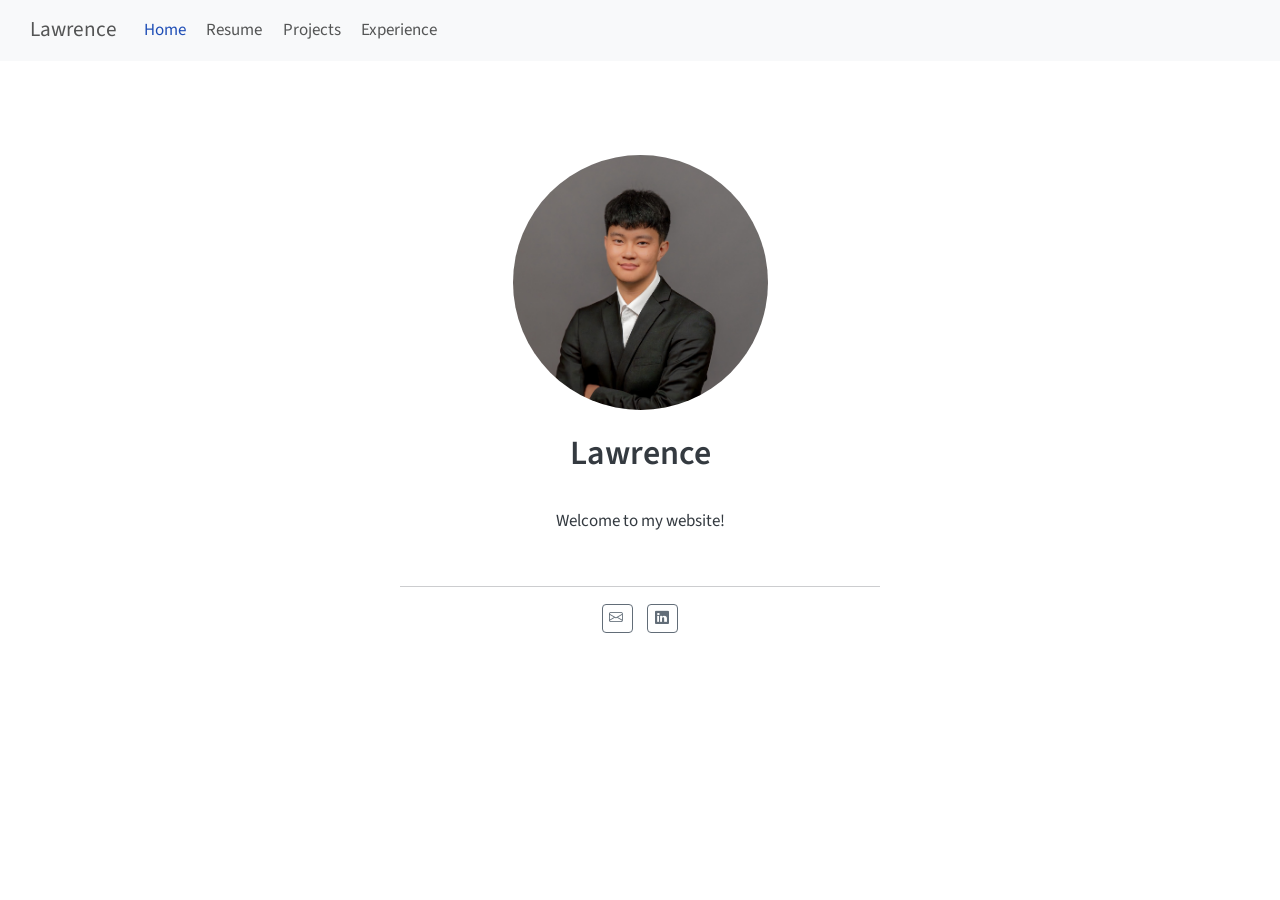
==== docs/index.html @ a6dd039b "Initial website" ====
<!DOCTYPE html>
<html xmlns="http://www.w3.org/1999/xhtml" lang="en" xml:lang="en"><head>

<meta charset="utf-8">
<meta name="generator" content="quarto-1.9.13">

<meta name="viewport" content="width=device-width, initial-scale=1.0, user-scalable=yes">


<title>Lawrence</title>
<style>
code{white-space: pre-wrap;}
span.smallcaps{font-variant: small-caps;}
div.columns{display: flex; gap: min(4vw, 1.5em);}
div.column{flex: auto; overflow-x: auto;}
div.hanging-indent{margin-left: 1.5em; text-indent: -1.5em;}
ul.task-list{list-style: none;}
ul.task-list li input[type="checkbox"] {
  width: 0.8em;
  margin: 0 0.8em 0.2em -1em; /* quarto-specific, see https://github.com/quarto-dev/quarto-cli/issues/4556 */ 
  vertical-align: middle;
}
</style>


<script src="site_libs/quarto-nav/quarto-nav.js"></script>
<script src="site_libs/quarto-nav/headroom.min.js"></script>
<script src="site_libs/clipboard/clipboard.min.js"></script>
<script src="site_libs/quarto-search/autocomplete.umd.js"></script>
<script src="site_libs/quarto-search/fuse.min.js"></script>
<script src="site_libs/quarto-search/quarto-search.js"></script>
<meta name="quarto:offset" content="./">
<script src="site_libs/quarto-html/quarto.js" type="module"></script>
<script src="site_libs/quarto-html/tabsets/tabsets.js" type="module"></script>
<script src="site_libs/quarto-html/axe/axe-check.js" type="module"></script>
<script src="site_libs/quarto-html/popper.min.js"></script>
<script src="site_libs/quarto-html/tippy.umd.min.js"></script>
<link href="site_libs/quarto-html/tippy.css" rel="stylesheet">
<link href="site_libs/quarto-html/quarto-syntax-highlighting-ac077c1e730dfeb5e42400639d17284e.css" rel="stylesheet" id="quarto-text-highlighting-styles">
<script src="site_libs/bootstrap/bootstrap.min.js"></script>
<link href="site_libs/bootstrap/bootstrap-icons.css" rel="stylesheet">
<link href="site_libs/bootstrap/bootstrap-89ba6b723c0026cab07b5b492f14f291.min.css" rel="stylesheet" append-hash="true" id="quarto-bootstrap" data-mode="light">
<script id="quarto-search-options" type="application/json">{
  "location": "navbar",
  "copy-button": false,
  "collapse-after": 3,
  "panel-placement": "end",
  "type": "overlay",
  "limit": 50,
  "keyboard-shortcut": [
    "f",
    "/",
    "s"
  ],
  "show-item-context": false,
  "language": {
    "search-no-results-text": "No results",
    "search-matching-documents-text": "matching documents",
    "search-copy-link-title": "Copy link to search",
    "search-hide-matches-text": "Hide additional matches",
    "search-more-match-text": "more match in this document",
    "search-more-matches-text": "more matches in this document",
    "search-clear-button-title": "Clear",
    "search-text-placeholder": "",
    "search-detached-cancel-button-title": "Cancel",
    "search-submit-button-title": "Submit",
    "search-label": "Search"
  }
}</script>


<link rel="stylesheet" href="styles.css">
</head>

<body class="nav-fixed fullcontent quarto-light">

<div id="quarto-search-results"></div>
  <header id="quarto-header" class="headroom fixed-top">
    <nav class="navbar navbar-expand-lg " data-bs-theme="dark">
      <div class="navbar-container container-fluid">
      <div class="navbar-brand-container mx-auto">
    <a class="navbar-brand" href="./index.html">
    <span class="navbar-title">Lawrence</span>
    </a>
  </div>
            <div id="quarto-search" class="" title="Search"></div>
          <button class="navbar-toggler" type="button" data-bs-toggle="collapse" data-bs-target="#navbarCollapse" aria-controls="navbarCollapse" role="menu" aria-expanded="false" aria-label="Toggle navigation" onclick="if (window.quartoToggleHeadroom) { window.quartoToggleHeadroom(); }">
  <span class="navbar-toggler-icon"></span>
</button>
          <div class="collapse navbar-collapse" id="navbarCollapse">
            <ul class="navbar-nav navbar-nav-scroll me-auto">
  <li class="nav-item">
    <a class="nav-link active" href="./index.html" aria-current="page"> 
<span class="menu-text">Home</span></a>
  </li>  
  <li class="nav-item">
    <a class="nav-link" href="./resume.html"> 
<span class="menu-text">Resume</span></a>
  </li>  
  <li class="nav-item">
    <a class="nav-link" href="./projects.html"> 
<span class="menu-text">Projects</span></a>
  </li>  
  <li class="nav-item">
    <a class="nav-link" href="./Experience.html"> 
<span class="menu-text">Experience</span></a>
  </li>  
</ul>
          </div> <!-- /navcollapse -->
            <div class="quarto-navbar-tools">
</div>
      </div> <!-- /container-fluid -->
    </nav>
</header>
<!-- content -->
<div id="quarto-content" class="quarto-container page-columns page-rows-contents page-layout-article page-navbar">
<!-- sidebar -->
<!-- margin-sidebar -->
    
<!-- main -->
<div class="quarto-about-jolla">
  <img src="images/S__145547266.jpg" class="about-image
  round " style="height: 15em; width: 15em;">
 <header id="title-block-header" class="quarto-title-block default">
<div class="quarto-title">
<h1 class="title">Lawrence</h1>
</div>
<div class="quarto-title-meta">
  </div>
</header><main class="content" id="quarto-document-content">
<p>Welcome to my website!</p>


</main> 
  <hr class="about-sep">
   <div class="about-links">
  <a href="mailto:lal035@ucsd.edu" class="about-link" rel="" target="">
    <i class="bi bi-envelope"></i>
     <span class="about-link-text"></span>
  </a>
  <a href="https://www.linkedin.com/in/lawrence-lin-19725828a/" class="about-link" rel="" target="">
    <i class="bi bi-linkedin"></i>
     <span class="about-link-text"></span>
  </a>
</div>
</div>
 <!-- /main -->
<script id="quarto-html-after-body" type="application/javascript">
  window.document.addEventListener("DOMContentLoaded", function (event) {
    const isCodeAnnotation = (el) => {
      for (const clz of el.classList) {
        if (clz.startsWith('code-annotation-')) {                     
          return true;
        }
      }
      return false;
    }
    const onCopySuccess = function(e) {
      // button target
      const button = e.trigger;
      // don't keep focus
      button.blur();
      // flash "checked"
      button.classList.add('code-copy-button-checked');
      var currentTitle = button.getAttribute("title");
      button.setAttribute("title", "Copied!");
      let tooltip;
      if (window.bootstrap) {
        button.setAttribute("data-bs-toggle", "tooltip");
        button.setAttribute("data-bs-placement", "left");
        button.setAttribute("data-bs-title", "Copied!");
        tooltip = new bootstrap.Tooltip(button, 
          { trigger: "manual", 
            customClass: "code-copy-button-tooltip",
            offset: [0, -8]});
        tooltip.show();    
      }
      setTimeout(function() {
        if (tooltip) {
          tooltip.hide();
          button.removeAttribute("data-bs-title");
          button.removeAttribute("data-bs-toggle");
          button.removeAttribute("data-bs-placement");
        }
        button.setAttribute("title", currentTitle);
        button.classList.remove('code-copy-button-checked');
      }, 1000);
      // clear code selection
      e.clearSelection();
    }
    const getTextToCopy = function(trigger) {
      const outerScaffold = trigger.parentElement.cloneNode(true);
      const codeEl = outerScaffold.querySelector('code');
      for (const childEl of codeEl.children) {
        if (isCodeAnnotation(childEl)) {
          childEl.remove();
        }
      }
      return codeEl.innerText;
    }
    const clipboard = new window.ClipboardJS('.code-copy-button:not([data-in-quarto-modal])', {
      text: getTextToCopy
    });
    clipboard.on('success', onCopySuccess);
    if (window.document.getElementById('quarto-embedded-source-code-modal')) {
      const clipboardModal = new window.ClipboardJS('.code-copy-button[data-in-quarto-modal]', {
        text: getTextToCopy,
        container: window.document.getElementById('quarto-embedded-source-code-modal')
      });
      clipboardModal.on('success', onCopySuccess);
    }
      var localhostRegex = new RegExp(/^(?:http|https):\/\/localhost\:?[0-9]*\//);
      var mailtoRegex = new RegExp(/^mailto:/);
        var filterRegex = new RegExp('/' + window.location.host + '/');
      var isInternal = (href) => {
          return filterRegex.test(href) || localhostRegex.test(href) || mailtoRegex.test(href);
      }
      // Inspect non-navigation links and adorn them if external
     var links = window.document.querySelectorAll('a[href]:not(.nav-link):not(.navbar-brand):not(.toc-action):not(.sidebar-link):not(.sidebar-item-toggle):not(.pagination-link):not(.no-external):not([aria-hidden]):not(.dropdown-item):not(.quarto-navigation-tool):not(.about-link)');
      for (var i=0; i<links.length; i++) {
        const link = links[i];
        if (!isInternal(link.href)) {
          // undo the damage that might have been done by quarto-nav.js in the case of
          // links that we want to consider external
          if (link.dataset.originalHref !== undefined) {
            link.href = link.dataset.originalHref;
          }
        }
      }
    function tippyHover(el, contentFn, onTriggerFn, onUntriggerFn) {
      const config = {
        allowHTML: true,
        maxWidth: 500,
        delay: 100,
        arrow: false,
        appendTo: function(el) {
            return el.parentElement;
        },
        interactive: true,
        interactiveBorder: 10,
        theme: 'quarto',
        placement: 'bottom-start',
      };
      if (contentFn) {
        config.content = contentFn;
      }
      if (onTriggerFn) {
        config.onTrigger = onTriggerFn;
      }
      if (onUntriggerFn) {
        config.onUntrigger = onUntriggerFn;
      }
      window.tippy(el, config); 
    }
    const noterefs = window.document.querySelectorAll('a[role="doc-noteref"]');
    for (var i=0; i<noterefs.length; i++) {
      const ref = noterefs[i];
      tippyHover(ref, function() {
        // use id or data attribute instead here
        let href = ref.getAttribute('data-footnote-href') || ref.getAttribute('href');
        try { href = new URL(href).hash; } catch {}
        const id = href.replace(/^#\/?/, "");
        const note = window.document.getElementById(id);
        if (note) {
          return note.innerHTML;
        } else {
          return "";
        }
      });
    }
    const xrefs = window.document.querySelectorAll('a.quarto-xref');
    const processXRef = (id, note) => {
      // Strip column container classes
      const stripColumnClz = (el) => {
        el.classList.remove("page-full", "page-columns");
        if (el.children) {
          for (const child of el.children) {
            stripColumnClz(child);
          }
        }
      }
      stripColumnClz(note)
      if (id === null || id.startsWith('sec-')) {
        // Special case sections, only their first couple elements
        const container = document.createElement("div");
        if (note.children && note.children.length > 2) {
          container.appendChild(note.children[0].cloneNode(true));
          for (let i = 1; i < note.children.length; i++) {
            const child = note.children[i];
            if (child.tagName === "P" && child.innerText === "") {
              continue;
            } else {
              container.appendChild(child.cloneNode(true));
              break;
            }
          }
          if (window.Quarto?.typesetMath) {
            window.Quarto.typesetMath(container);
          }
          return container.innerHTML
        } else {
          if (window.Quarto?.typesetMath) {
            window.Quarto.typesetMath(note);
          }
          return note.innerHTML;
        }
      } else {
        // Remove any anchor links if they are present
        const anchorLink = note.querySelector('a.anchorjs-link');
        if (anchorLink) {
          anchorLink.remove();
        }
        if (window.Quarto?.typesetMath) {
          window.Quarto.typesetMath(note);
        }
        if (note.classList.contains("callout")) {
          return note.outerHTML;
        } else {
          return note.innerHTML;
        }
      }
    }
    for (var i=0; i<xrefs.length; i++) {
      const xref = xrefs[i];
      tippyHover(xref, undefined, function(instance) {
        instance.disable();
        let url = xref.getAttribute('href');
        let hash = undefined; 
        if (url.startsWith('#')) {
          hash = url;
        } else {
          try { hash = new URL(url).hash; } catch {}
        }
        if (hash) {
          const id = hash.replace(/^#\/?/, "");
          const note = window.document.getElementById(id);
          if (note !== null) {
            try {
              const html = processXRef(id, note.cloneNode(true));
              instance.setContent(html);
            } finally {
              instance.enable();
              instance.show();
            }
          } else {
            // See if we can fetch this
            fetch(url.split('#')[0])
            .then(res => res.text())
            .then(html => {
              const parser = new DOMParser();
              const htmlDoc = parser.parseFromString(html, "text/html");
              const note = htmlDoc.getElementById(id);
              if (note !== null) {
                const html = processXRef(id, note);
                instance.setContent(html);
              } 
            }).finally(() => {
              instance.enable();
              instance.show();
            });
          }
        } else {
          // See if we can fetch a full url (with no hash to target)
          // This is a special case and we should probably do some content thinning / targeting
          fetch(url)
          .then(res => res.text())
          .then(html => {
            const parser = new DOMParser();
            const htmlDoc = parser.parseFromString(html, "text/html");
            const note = htmlDoc.querySelector('main.content');
            if (note !== null) {
              // This should only happen for chapter cross references
              // (since there is no id in the URL)
              // remove the first header
              if (note.children.length > 0 && note.children[0].tagName === "HEADER") {
                note.children[0].remove();
              }
              const html = processXRef(null, note);
              instance.setContent(html);
            } 
          }).finally(() => {
            instance.enable();
            instance.show();
          });
        }
      }, function(instance) {
      });
    }
        let selectedAnnoteEl;
        const selectorForAnnotation = ( cell, annotation) => {
          let cellAttr = 'data-code-cell="' + cell + '"';
          let lineAttr = 'data-code-annotation="' +  annotation + '"';
          const selector = 'span[' + cellAttr + '][' + lineAttr + ']';
          return selector;
        }
        const selectCodeLines = (annoteEl) => {
          const doc = window.document;
          const targetCell = annoteEl.getAttribute("data-target-cell");
          const targetAnnotation = annoteEl.getAttribute("data-target-annotation");
          const annoteSpan = window.document.querySelector(selectorForAnnotation(targetCell, targetAnnotation));
          const lines = annoteSpan.getAttribute("data-code-lines").split(",");
          const lineIds = lines.map((line) => {
            return targetCell + "-" + line;
          })
          let top = null;
          let height = null;
          let parent = null;
          if (lineIds.length > 0) {
              //compute the position of the single el (top and bottom and make a div)
              const el = window.document.getElementById(lineIds[0]);
              top = el.offsetTop;
              height = el.offsetHeight;
              parent = el.parentElement.parentElement;
            if (lineIds.length > 1) {
              const lastEl = window.document.getElementById(lineIds[lineIds.length - 1]);
              const bottom = lastEl.offsetTop + lastEl.offsetHeight;
              height = bottom - top;
            }
            if (top !== null && height !== null && parent !== null) {
              // cook up a div (if necessary) and position it 
              let div = window.document.getElementById("code-annotation-line-highlight");
              if (div === null) {
                div = window.document.createElement("div");
                div.setAttribute("id", "code-annotation-line-highlight");
                div.style.position = 'absolute';
                parent.appendChild(div);
              }
              div.style.top = top - 2 + "px";
              div.style.height = height + 4 + "px";
              div.style.left = 0;
              let gutterDiv = window.document.getElementById("code-annotation-line-highlight-gutter");
              if (gutterDiv === null) {
                gutterDiv = window.document.createElement("div");
                gutterDiv.setAttribute("id", "code-annotation-line-highlight-gutter");
                gutterDiv.style.position = 'absolute';
                const codeCell = window.document.getElementById(targetCell);
                const gutter = codeCell.querySelector('.code-annotation-gutter');
                gutter.appendChild(gutterDiv);
              }
              gutterDiv.style.top = top - 2 + "px";
              gutterDiv.style.height = height + 4 + "px";
            }
            selectedAnnoteEl = annoteEl;
          }
        };
        const unselectCodeLines = () => {
          const elementsIds = ["code-annotation-line-highlight", "code-annotation-line-highlight-gutter"];
          elementsIds.forEach((elId) => {
            const div = window.document.getElementById(elId);
            if (div) {
              div.remove();
            }
          });
          selectedAnnoteEl = undefined;
        };
          // Handle positioning of the toggle
      window.addEventListener(
        "resize",
        throttle(() => {
          elRect = undefined;
          if (selectedAnnoteEl) {
            selectCodeLines(selectedAnnoteEl);
          }
        }, 10)
      );
      function throttle(fn, ms) {
      let throttle = false;
      let timer;
        return (...args) => {
          if(!throttle) { // first call gets through
              fn.apply(this, args);
              throttle = true;
          } else { // all the others get throttled
              if(timer) clearTimeout(timer); // cancel #2
              timer = setTimeout(() => {
                fn.apply(this, args);
                timer = throttle = false;
              }, ms);
          }
        };
      }
        // Attach click handler to the DT
        const annoteDls = window.document.querySelectorAll('dt[data-target-cell]');
        for (const annoteDlNode of annoteDls) {
          annoteDlNode.addEventListener('click', (event) => {
            const clickedEl = event.target;
            if (clickedEl !== selectedAnnoteEl) {
              unselectCodeLines();
              const activeEl = window.document.querySelector('dt[data-target-cell].code-annotation-active');
              if (activeEl) {
                activeEl.classList.remove('code-annotation-active');
              }
              selectCodeLines(clickedEl);
              clickedEl.classList.add('code-annotation-active');
            } else {
              // Unselect the line
              unselectCodeLines();
              clickedEl.classList.remove('code-annotation-active');
            }
          });
        }
    const findCites = (el) => {
      const parentEl = el.parentElement;
      if (parentEl) {
        const cites = parentEl.dataset.cites;
        if (cites) {
          return {
            el,
            cites: cites.split(' ')
          };
        } else {
          return findCites(el.parentElement)
        }
      } else {
        return undefined;
      }
    };
    var bibliorefs = window.document.querySelectorAll('a[role="doc-biblioref"]');
    for (var i=0; i<bibliorefs.length; i++) {
      const ref = bibliorefs[i];
      const citeInfo = findCites(ref);
      if (citeInfo) {
        tippyHover(citeInfo.el, function() {
          var popup = window.document.createElement('div');
          citeInfo.cites.forEach(function(cite) {
            var citeDiv = window.document.createElement('div');
            citeDiv.classList.add('hanging-indent');
            citeDiv.classList.add('csl-entry');
            var biblioDiv = window.document.getElementById('ref-' + cite);
            if (biblioDiv) {
              citeDiv.innerHTML = biblioDiv.innerHTML;
            }
            popup.appendChild(citeDiv);
          });
          return popup.innerHTML;
        });
      }
    }
  });
  </script>
</div> <!-- /content -->




</body></html>
---- docs/site_libs/quarto-html/tippy.css ----
.tippy-box[data-animation=fade][data-state=hidden]{opacity:0}[data-tippy-root]{max-width:calc(100vw - 10px)}.tippy-box{position:relative;background-color:#333;color:#fff;border-radius:4px;font-size:14px;line-height:1.4;white-space:normal;outline:0;transition-property:transform,visibility,opacity}.tippy-box[data-placement^=top]>.tippy-arrow{bottom:0}.tippy-box[data-placement^=top]>.tippy-arrow:before{bottom:-7px;left:0;border-width:8px 8px 0;border-top-color:initial;transform-origin:center top}.tippy-box[data-placement^=bottom]>.tippy-arrow{top:0}.tippy-box[data-placement^=bottom]>.tippy-arrow:before{top:-7px;left:0;border-width:0 8px 8px;border-bottom-color:initial;transform-origin:center bottom}.tippy-box[data-placement^=left]>.tippy-arrow{right:0}.tippy-box[data-placement^=left]>.tippy-arrow:before{border-width:8px 0 8px 8px;border-left-color:initial;right:-7px;transform-origin:center left}.tippy-box[data-placement^=right]>.tippy-arrow{left:0}.tippy-box[data-placement^=right]>.tippy-arrow:before{left:-7px;border-width:8px 8px 8px 0;border-right-color:initial;transform-origin:center right}.tippy-box[data-inertia][data-state=visible]{transition-timing-function:cubic-bezier(.54,1.5,.38,1.11)}.tippy-arrow{width:16px;height:16px;color:#333}.tippy-arrow:before{content:"";position:absolute;border-color:transparent;border-style:solid}.tippy-content{position:relative;padding:5px 9px;z-index:1}
---- docs/site_libs/quarto-html/quarto-syntax-highlighting-ac077c1e730dfeb5e42400639d17284e.css ----
/* quarto syntax highlight colors */
:root {
  --quarto-hl-ot-color: #003B4F;
  --quarto-hl-at-color: #657422;
  --quarto-hl-ss-color: #20794D;
  --quarto-hl-an-color: #5E5E5E;
  --quarto-hl-fu-color: #4758AB;
  --quarto-hl-st-color: #20794D;
  --quarto-hl-cf-color: #003B4F;
  --quarto-hl-op-color: #5E5E5E;
  --quarto-hl-er-color: #AD0000;
  --quarto-hl-bn-color: #AD0000;
  --quarto-hl-al-color: #AD0000;
  --quarto-hl-va-color: #111111;
  --quarto-hl-bu-color: inherit;
  --quarto-hl-ex-color: inherit;
  --quarto-hl-pp-color: #AD0000;
  --quarto-hl-in-color: #5E5E5E;
  --quarto-hl-vs-color: #20794D;
  --quarto-hl-wa-color: #5E5E5E;
  --quarto-hl-do-color: #5E5E5E;
  --quarto-hl-im-color: #00769E;
  --quarto-hl-ch-color: #20794D;
  --quarto-hl-dt-color: #AD0000;
  --quarto-hl-fl-color: #AD0000;
  --quarto-hl-co-color: #5E5E5E;
  --quarto-hl-cv-color: #5E5E5E;
  --quarto-hl-cn-color: #8f5902;
  --quarto-hl-sc-color: #5E5E5E;
  --quarto-hl-dv-color: #AD0000;
  --quarto-hl-kw-color: #003B4F;
}

/* other quarto variables */
:root {
  --quarto-font-monospace: SFMono-Regular, Menlo, Monaco, Consolas, "Liberation Mono", "Courier New", monospace;
}

/* syntax highlight based on Pandoc's rules */
pre > code.sourceCode > span {
  color: #003B4F;
}

code.sourceCode > span {
  color: #003B4F;
}

div.sourceCode,
div.sourceCode pre.sourceCode {
  color: #003B4F;
}

/* Normal */
code span {
  color: #003B4F;
}

/* Alert */
code span.al {
  color: #AD0000;
  font-style: inherit;
}

/* Annotation */
code span.an {
  color: #5E5E5E;
  font-style: inherit;
}

/* Attribute */
code span.at {
  color: #657422;
  font-style: inherit;
}

/* BaseN */
code span.bn {
  color: #AD0000;
  font-style: inherit;
}

/* BuiltIn */
code span.bu {
  font-style: inherit;
}

/* ControlFlow */
code span.cf {
  color: #003B4F;
  font-weight: bold;
  font-style: inherit;
}

/* Char */
code span.ch {
  color: #20794D;
  font-style: inherit;
}

/* Constant */
code span.cn {
  color: #8f5902;
  font-style: inherit;
}

/* Comment */
code span.co {
  color: #5E5E5E;
  font-style: inherit;
}

/* CommentVar */
code span.cv {
  color: #5E5E5E;
  font-style: italic;
}

/* Documentation */
code span.do {
  color: #5E5E5E;
  font-style: italic;
}

/* DataType */
code span.dt {
  color: #AD0000;
  font-style: inherit;
}

/* DecVal */
code span.dv {
  color: #AD0000;
  font-style: inherit;
}

/* Error */
code span.er {
  color: #AD0000;
  font-style: inherit;
}

/* Extension */
code span.ex {
  font-style: inherit;
}

/* Float */
code span.fl {
  color: #AD0000;
  font-style: inherit;
}

/* Function */
code span.fu {
  color: #4758AB;
  font-style: inherit;
}

/* Import */
code span.im {
  color: #00769E;
  font-style: inherit;
}

/* Information */
code span.in {
  color: #5E5E5E;
  font-style: inherit;
}

/* Keyword */
code span.kw {
  color: #003B4F;
  font-weight: bold;
  font-style: inherit;
}

/* Operator */
code span.op {
  color: #5E5E5E;
  font-style: inherit;
}

/* Other */
code span.ot {
  color: #003B4F;
  font-style: inherit;
}

/* Preprocessor */
code span.pp {
  color: #AD0000;
  font-style: inherit;
}

/* SpecialChar */
code span.sc {
  color: #5E5E5E;
  font-style: inherit;
}

/* SpecialString */
code span.ss {
  color: #20794D;
  font-style: inherit;
}

/* String */
code span.st {
  color: #20794D;
  font-style: inherit;
}

/* Variable */
code span.va {
  color: #111111;
  font-style: inherit;
}

/* VerbatimString */
code span.vs {
  color: #20794D;
  font-style: inherit;
}

/* Warning */
code span.wa {
  color: #5E5E5E;
  font-style: italic;
}

.prevent-inlining {
  content: "</";
}

/*# sourceMappingURL=1ea6d01bc6c35c1b2edc43c07bed6db0.css.map */
---- docs/styles.css ----
/* css styles */
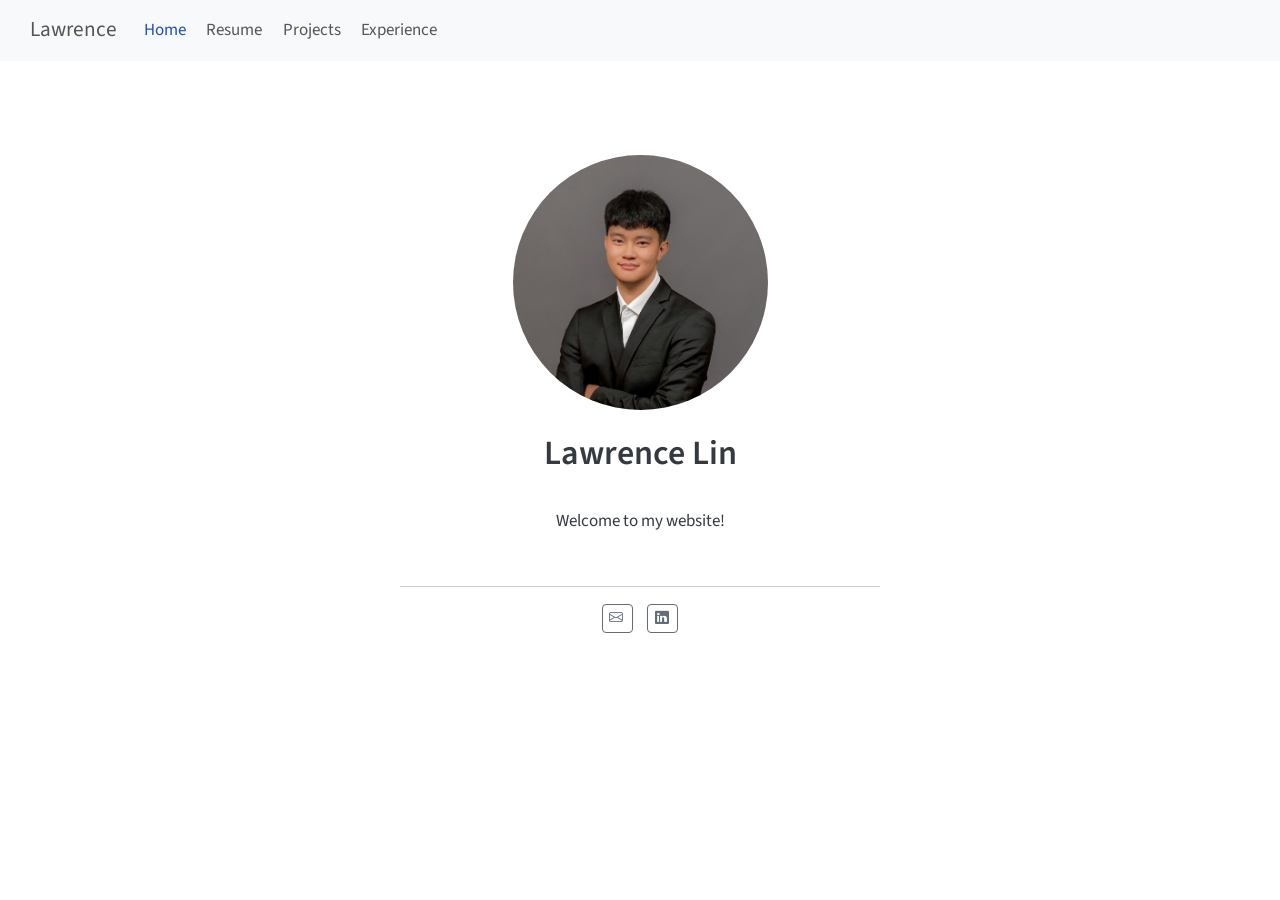
==== commit 87db69c4: "Update homepage and site files" ====
--- a/docs/index.html
+++ b/docs/index.html
@@ -7,7 +7,7 @@
 <meta name="viewport" content="width=device-width, initial-scale=1.0, user-scalable=yes">
 
 
-<title>Lawrence</title>
+<title>Lawrence Lin – Lawrence</title>
 <style>
 code{white-space: pre-wrap;}
 span.smallcaps{font-variant: small-caps;}
@@ -123,7 +123,7 @@
   round " style="height: 15em; width: 15em;">
  <header id="title-block-header" class="quarto-title-block default">
 <div class="quarto-title">
-<h1 class="title">Lawrence</h1>
+<h1 class="title">Lawrence Lin</h1>
 </div>
 <div class="quarto-title-meta">
   </div>
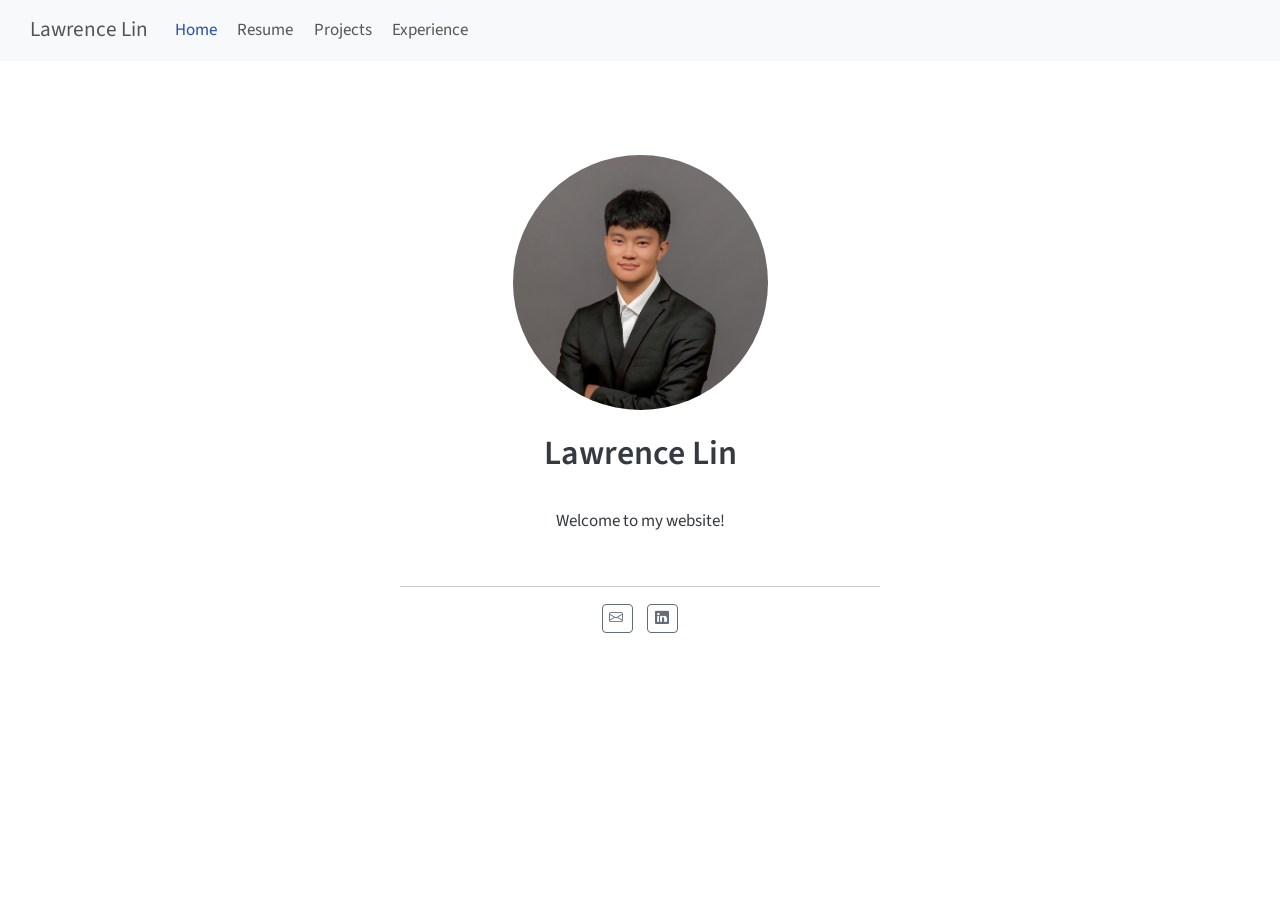
==== commit 51404bd7: "Update website content" ====
--- a/docs/index.html
+++ b/docs/index.html
@@ -7,7 +7,7 @@
 <meta name="viewport" content="width=device-width, initial-scale=1.0, user-scalable=yes">
 
 
-<title>Lawrence Lin – Lawrence</title>
+<title>Lawrence Lin</title>
 <style>
 code{white-space: pre-wrap;}
 span.smallcaps{font-variant: small-caps;}
@@ -80,7 +80,7 @@
       <div class="navbar-container container-fluid">
       <div class="navbar-brand-container mx-auto">
     <a class="navbar-brand" href="./index.html">
-    <span class="navbar-title">Lawrence</span>
+    <span class="navbar-title">Lawrence Lin</span>
     </a>
   </div>
             <div id="quarto-search" class="" title="Search"></div>
